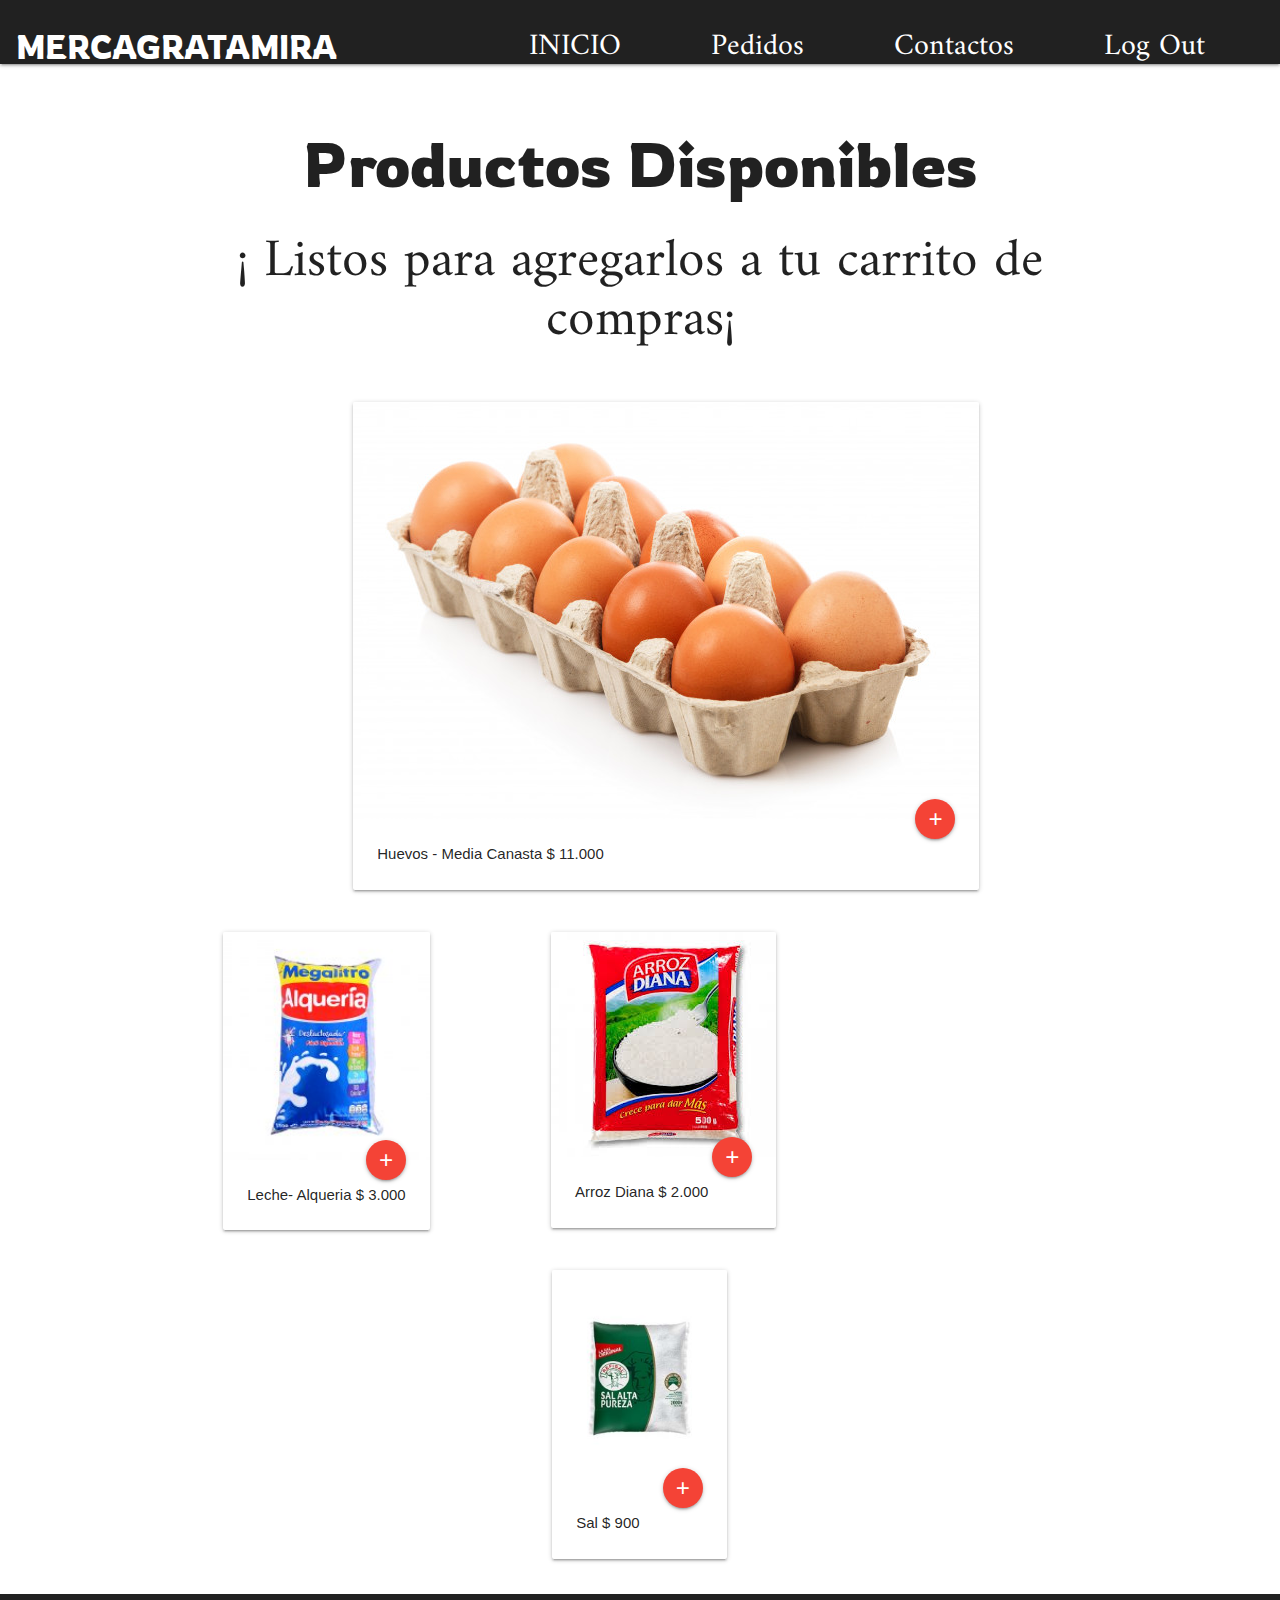
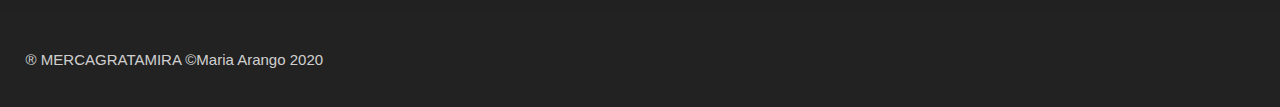
==== MERCAGRATAMIRA/Inicio.html @ 228c6e7c "Creacion de proyecto" ====
<!DOCTYPE html>
<html lang="en">
<head>
    <meta charset="UTF-8">
    <link rel="stylesheet" href="https://cdnjs.cloudflare.com/ajax/libs/materialize/1.0.0/css/materialize.min.css">
    <script src="https://cdnjs.cloudflare.com/ajax/libs/materialize/1.0.0/js/materialize.min.js"></script>
    <meta name="viewport" content="width=device-width, initial-scale=1.0">
    <link rel="preconnect" href="https://fonts.gstatic.com">
    <script src="JavaScript/Index.js" type="text/javascript"></script>
    <link href="https://fonts.googleapis.com/css2?family=Rowdies&display=swap" rel="stylesheet">
    <link href="https://fonts.googleapis.com/css2?family=Amiri:ital@1&family=Rowdies&display=swap" rel="stylesheet">
    <link rel="stylesheet" href="Css/Init.css">
    <title>INICIO</title>
</head>
<body>
<header>
<div>
    <nav>
        <div class="nav-wrapper grey darken-4">
            <a href="" class="brand-logo" id="logo">MERCAGRATAMIRA</a>
            <ul id="nav-mobile" class="right hide-on-med-and-down">
                <li><a href="Inicio.html" class="paginas">INICIO</a></li>
                <li><a href="Pedido.html" class="paginas">Pedidos</a></li>
                <li><a href="collapsible.html" class="paginas">Contactos</a></li>
                <li><a href="Index.html" class="paginas">Log Out</a></li>
            </ul>
        </div>
    </nav>
</div>
</header>
<br>
<div class="container">
    <h1>Productos Disponibles</h1>
    <h2>¡ Listos para agregarlos a tu carrito de compras¡</h2>
<br>
<div id="row1">
<div class="row">
    <div class="col">
      <div class="card">
        <div class="card-image">
          <img src="Img/huevos.jpg">
          <a class="btn-floating halfway-fab waves-effect waves-light red"><i class="material-icons">+</i></a>
        </div>
        <div class="card-content">
          <p>Huevos - Media Canasta $ 11.000</p>
        </div>
      </div>
    </div>
  </div>
</div>
<div id="row2">
  <div class="row">
    <div class="col">
      <div class="card">
        <div class="card-image">
          <img src="Img/leche.jpg">
          <a class="btn-floating halfway-fab waves-effect waves-light red"><i class="material-icons">+</i></a>
        </div>
        <div class="card-content">
          <p>Leche- Alqueria $ 3.000</p>
        </div>
      </div>
    </div>
  </div>
</div> 
<div id="row3">
    <div class="row">
        <div >
          <div class="card">
            <div class="card-image">
              <img src="Img/arroz diana.jpg">
              <a class="btn-floating halfway-fab waves-effect waves-light red"><i class="material-icons"> + </i></a>
            </div>
            <div class="card-content">
              <p>Arroz Diana $ 2.000</p>
            </div>
          </div>
        </div>
      </div>    
</div>
<div id="row4">
    <div class="row">
        <div class="col m9">
          <div class="card">
            <div class="card-image">
              <img src="Img/sal.jpg">
              <a class="btn-floating halfway-fab waves-effect waves-light red"><i class="material-icons"> + </i></a>
            </div>
            <div class="card-content">
              <p>Sal $ 900</p>
            </div>
          </div>
        </div>
      </div>
</div> 
</div>              
</div> 
</div>         
</body>
<footer class="page-footer grey darken-4">
    <div class="footer-copyright">
        <div id="foot">
            &reg; MERCAGRATAMIRA <strong> ©Maria Arango 2020</strong>
        </div>
    </div>
</footer>
</html>
---- MERCAGRATAMIRA/Css/Init.css ----
#logo{
    padding: 0.5em;
    font-family: 'Rowdies', cursive;
}
li{
    font-family: 'Amiri', serif;
    font-size: 300px;
    margin-right: 0.2em;
}
.paginas{
    font-size: 30px;
    padding: 0.5em;
}
#tt{
    padding: 1em;
}
#row1{
    float: left;
    clear: right;
    margin-left: 10em;
}
#row4{
    float: left;
    clear: right;
    margin-left: 100px;  
}
#row2{
    clear: both; 
    float: left; 
    margin-bottom: 0.5px;
    margin-left: 20px;                                                                                          
}
#row3{
    float: left;
    clear: right;
    margin-left: 110px;
}
footer{
    clear: both;
}
h1{
    text-align: center;
    font-family: 'Rowdies', cursive;
}
h2{
    text-align: center;
    font-family: 'Amiri', serif;
    justify-content: center;
}
#foot{
    padding: 2%;
    size: 30px;
}
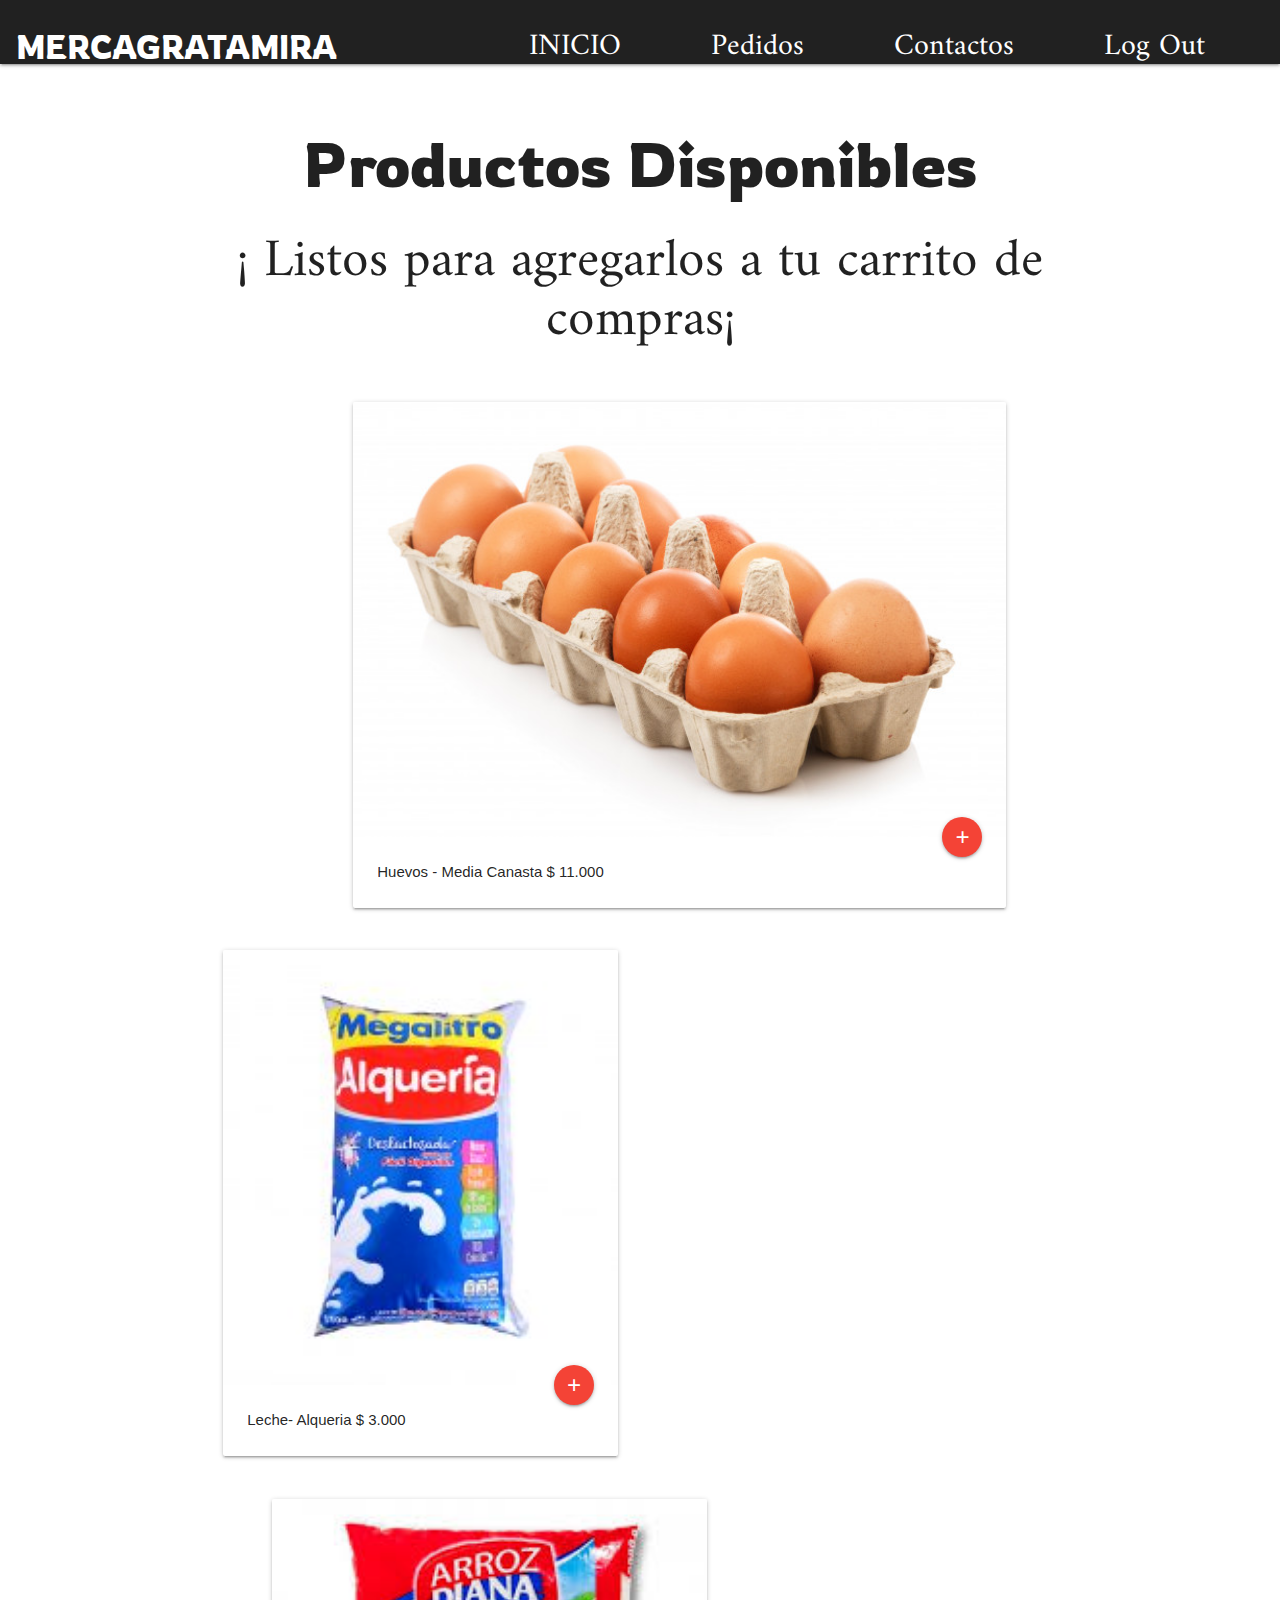
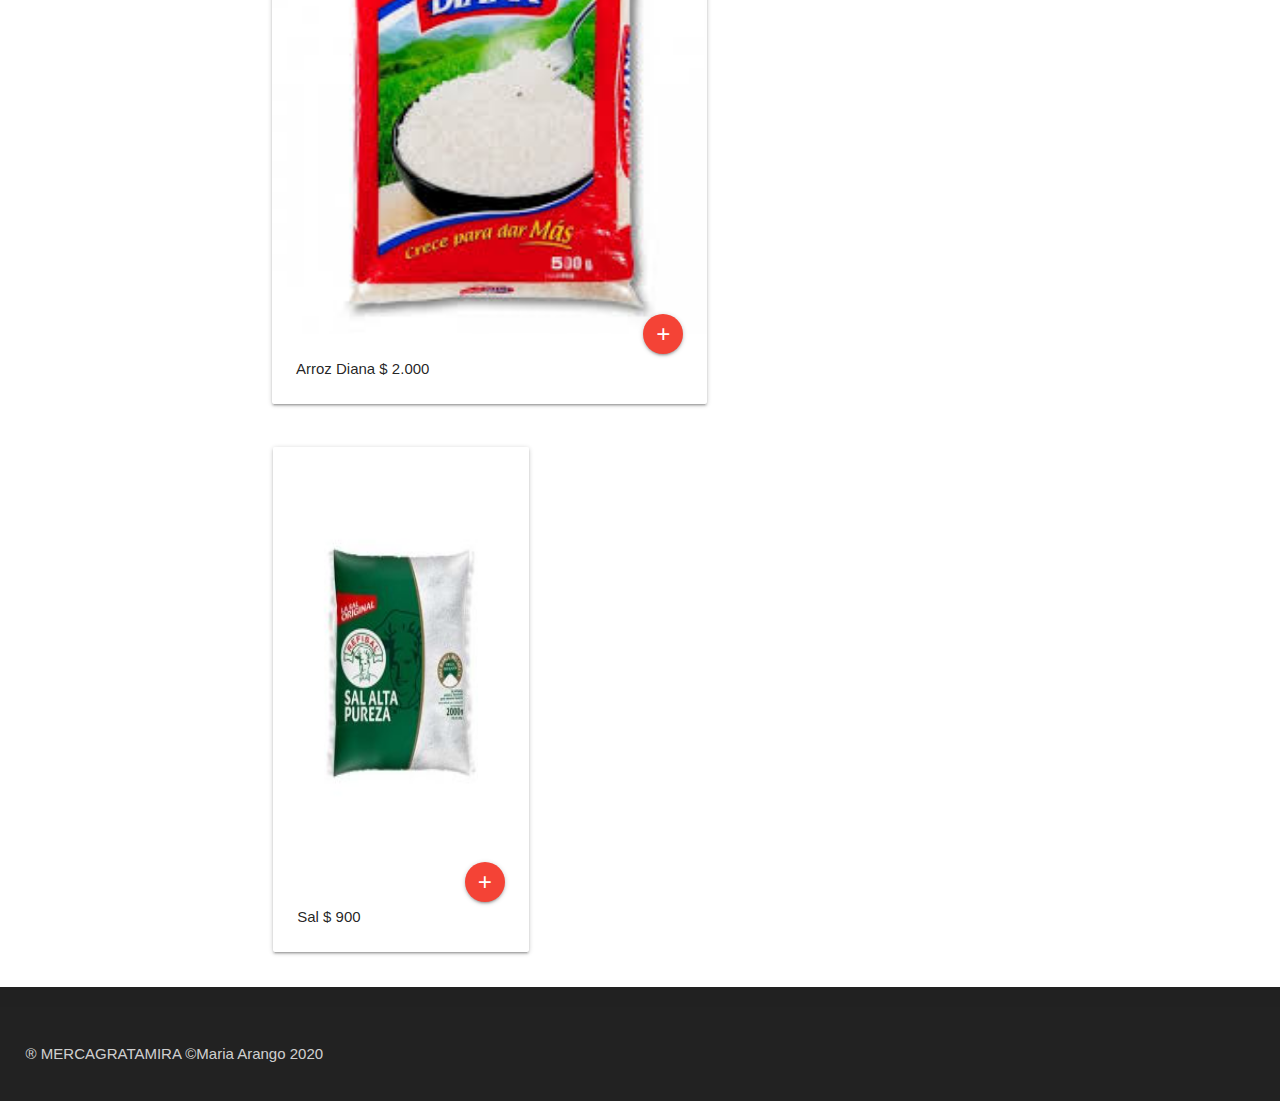
==== commit 07201825: "diseño" ====
--- a/MERCAGRATAMIRA/Inicio.html
+++ b/MERCAGRATAMIRA/Inicio.html
@@ -21,7 +21,7 @@
             <ul id="nav-mobile" class="right hide-on-med-and-down">
                 <li><a href="Inicio.html" class="paginas">INICIO</a></li>
                 <li><a href="Pedido.html" class="paginas">Pedidos</a></li>
-                <li><a href="collapsible.html" class="paginas">Contactos</a></li>
+                <li><a href="Contactos.html" class="paginas">Contactos</a></li>
                 <li><a href="Index.html" class="paginas">Log Out</a></li>
             </ul>
         </div>
@@ -32,6 +32,7 @@
 <div class="container">
     <h1>Productos Disponibles</h1>
     <h2>¡ Listos para agregarlos a tu carrito de compras¡</h2>
+  
 <br>
 <div id="row1">
 <div class="row">
@@ -46,7 +47,7 @@
         </div>
       </div>
     </div>
-  </div>
+</div>
 </div>
 <div id="row2">
   <div class="row">
@@ -95,7 +96,7 @@
 </div> 
 </div>              
 </div> 
-</div>         
+</div>    
 </body>
 <footer class="page-footer grey darken-4">
     <div class="footer-copyright">
--- a/MERCAGRATAMIRA/Css/Init.css
+++ b/MERCAGRATAMIRA/Css/Init.css
@@ -21,8 +21,8 @@
 }
 #row4{
     float: left;
-    clear: right;
-    margin-left: 100px;  
+    clear: right; 
+    margin-left: 70px;
 }
 #row2{
     clear: both; 
@@ -33,7 +33,7 @@
 #row3{
     float: left;
     clear: right;
-    margin-left: 110px;
+    margin-left: 80px;
 }
 footer{
     clear: both;
@@ -42,7 +42,7 @@
     text-align: center;
     font-family: 'Rowdies', cursive;
 }
-h2{
+h2, h3{
     text-align: center;
     font-family: 'Amiri', serif;
     justify-content: center;
@@ -50,4 +50,11 @@
 #foot{
     padding: 2%;
     size: 30px;
+}
+img{
+    height: 29em;
+    width: 90em;
+}
+#pedido{
+    clear: both;
 }